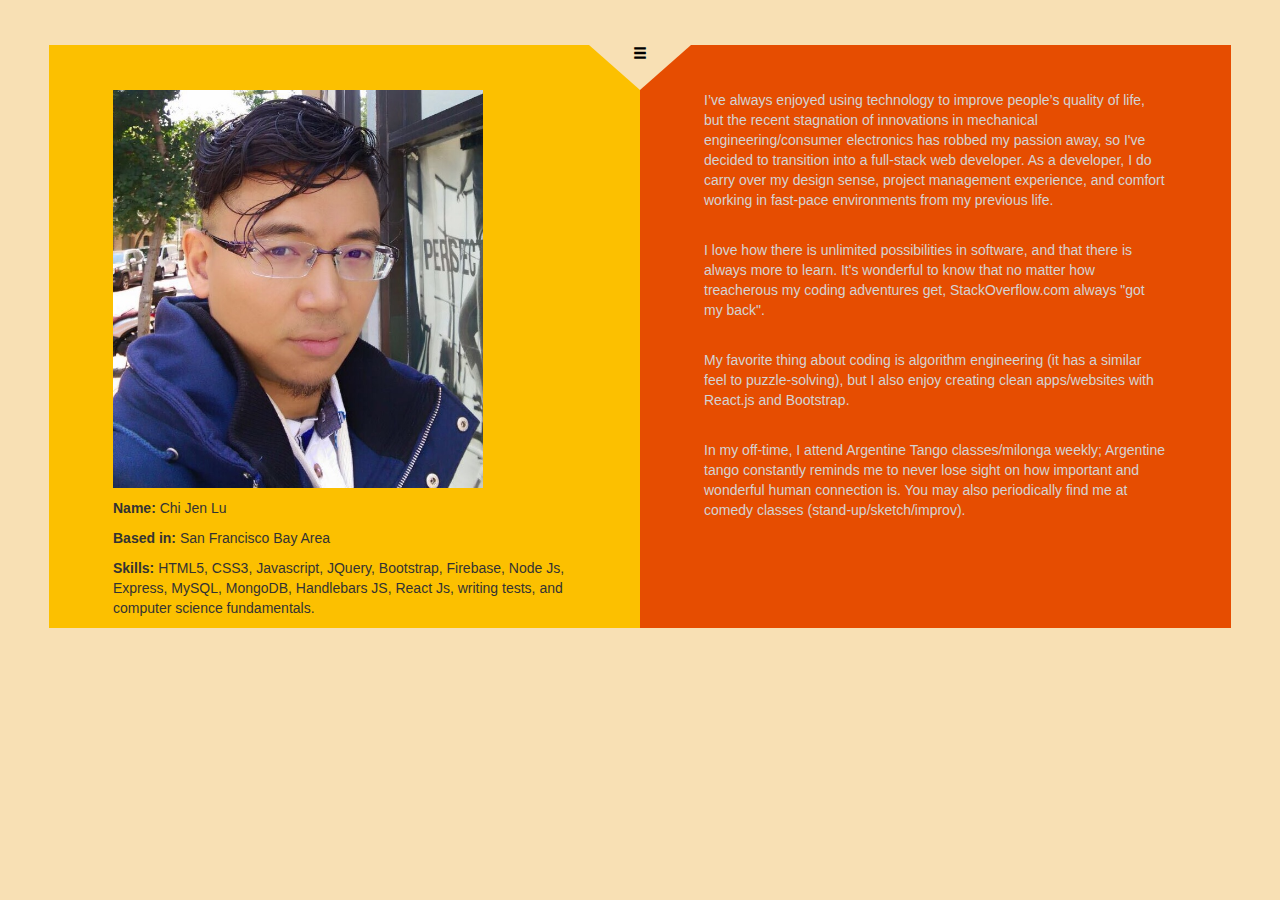
==== about.html @ 038cf8f9 "for grading" ====
<!DOCTYPE html>
<html>
<head>
  <meta name="viewport" content="width=device-width, initial-scale=1">
  <title>chijenlu.com</title>
  <link rel="stylesheet" href="https://maxcdn.bootstrapcdn.com/bootstrap/3.3.6/css/bootstrap.min.css">
  <link rel="stylesheet" type="text/css" href="assets/css/style.css">
</head>

<body>
    <div class='main container-fluid'> 

    <ul class="nav navbar-nav" id='nav'>
      <li class="dropdown">
        <a class="dropdown-toggle" data-toggle="dropdown" href="#" id='burger-a'>
          <span class="glyphicon glyphicon-menu-hamburger"></span>
        </a>
        <ul class="dropdown-menu">
          <li><a href="index.html">Sitemap</a></li>
          <li><a href="portfolio.html">Portfolio</a></li>
          <li><a href="contact.html">Contact Me</a></li>
        </ul>
      </li>
    </ul>
    <div class='row' id='row-about'>
      <div class='col-xs-6 odd' id='about-me-left'>
        <img id='avatar' src='assets/images/avatar.jpg'>
        <p></p>
        <p><strong>Name:</strong> Chi Jen Lu</p>
        <p><strong>Based in:</strong> San Francisco Bay Area</p>
        <p><strong>Skills:</strong> HTML5, CSS3, Javascript, JQuery, Bootstrap, Firebase, Node Js, Express, MySQL, MongoDB, Handlebars JS, React Js, writing tests, and computer science fundamentals. </p>
      </div>
      <div class='col-xs-6 even' id='about-me-right'>
        <p>I’ve always enjoyed using technology to improve people’s quality of life, 
          but the recent stagnation of innovations in mechanical engineering/consumer electronics 
          has robbed my passion away, 
          so I've decided to transition into a full-stack web developer. As a developer, 
          I do carry over my design sense, project management experience, 
          and comfort working in fast-pace environments from my previous life.</p>
        <br>
        <p>I love how there is unlimited possibilities in software, 
          and that there is always more to learn. It's wonderful to know that no matter 
          how treacherous my coding adventures get, StackOverflow.com always "got my back".</p> 
        <br>
        <p>My favorite thing about coding is algorithm engineering 
          (it has a similar feel to puzzle-solving), but I also enjoy 
          creating clean apps/websites with React.js and Bootstrap.</p>
        <br>
        <p>In my off-time, I attend Argentine Tango classes/milonga weekly; 
          Argentine tango constantly reminds me to never lose sight on 
          how important and wonderful human connection is. 
          You may also periodically find me at comedy classes (stand-up/sketch/improv). </p>
      </div>
    </div>
  </div>

  <script src="https://ajax.googleapis.com/ajax/libs/jquery/1.11.3/jquery.min.js"></script>
  <script src="https://maxcdn.bootstrapcdn.com/bootstrap/3.3.7/js/bootstrap.min.js"></script>

</body>
</html>
---- assets/css/style.css ----
html {
    position: relative;
    min-height: 100%;
}

body {
  background-color: #F8E0B4;
  font-family: Helvetica, Arial;
}

h3{
  font-size: 1.2em;
}

a {
  text-decoration:  none;
  color: black
  } 

 .main {
  margin-top: 5vh;
  margin-bottom: 5vh;
  margin-left: 5vw;
  margin-right: 5vw;
  padding: 0
} 

#nav{
  margin: 0
}

.nav{
  position: absolute;
  z-index: 10;
  left: 46%;
  width: 0; 
  height: 0; 
  border-left: 4vw solid transparent;
  border-right: 4vw solid transparent;
  
  border-top: 5vh solid #F8E0B4;
}

.dropdown {
  padding: 0;
  display: flex;
  align-items: center;
  justify-content: center;
  width: 100%;
  bottom: 5vh;
  right: 2vw;
  position:relative
}

.dropdown-menu {
  position: absolute;
  width: 40vw;
  padding: 0;
  right: 30vw
}

#burger-a {
  padding: 0 2vw 0 2vw
}

#burger-a:hover{
  background-color: transparent
}

.glyphicon-menu-hamburger {
  padding: 0;
  display: flex;
  align-items: center;
  justify-content: center;
}

#row1, #row2, #row3, #row4 {
  height: 40vh; 
  z-index: -1;
  margin: 0
}

.odd{
  background-color: #FCC000;
  height: 100%;
  display: flex;
  align-items: center;
  justify-content: center;
  padding: 0;
}

.even{
  background-color: #E64D01;
  height: 100%;
  display: flex;
  align-items: center;
  justify-content: center;
  color: lightgray;
  padding:0
}

#pattern{
  background-image: url(../images/maple.jpg)
}

#welcome-message {
  text-align: left
}

#philosophy-message {
  text-align: right
}

#row-about {
  display: flex;
  display: -webkit-flex;
  justify-content: center;
}

#about-me-left {
  height: 0
}


#about-me-right, #about-me-left {
  -webkit-flex:1;
  flex: 1;
  text-align: left;
  display: block;
  padding: 5vh 5vw 0 5vw;
  font-size: 1em;
  float: none;
  height: auto;
}

#contact-me-left, #contact-me-right {
  padding: 10vh 5vw 10vh 5vw;
  height: 90vh;
  display: block;
  text-align: center
}
#avatar {
  width: 80%
}

#email {
  width: 10vw;
  margin-top:4vh;
  min-height: 75px;
  min-width: 75px
}

::-webkit-input-placeholder { color:#D3D3D3; }
::-moz-placeholder { color:#D3D3D3; } /* firefox 19+ */
:-ms-input-placeholder { color:#D3D3D3; } /* ie */
input:-moz-placeholder { color:#D3D3D3; }

@media (min-width: 992px)  {
}

@media (min-width: 768px) and (max-width: 991px) {
}


@media (max-width: 690px){
  .main {
  margin-left:5vh;
  margin-right:5vh;
  }
  .even, .odd {
    width: 100%;
    background-color: #FCC000;
  }
  
  #title, #portfolio, #philosophy, #social-network, #about-me-right, #contact-me-right{
    background-color: #E64D01;
  }

}
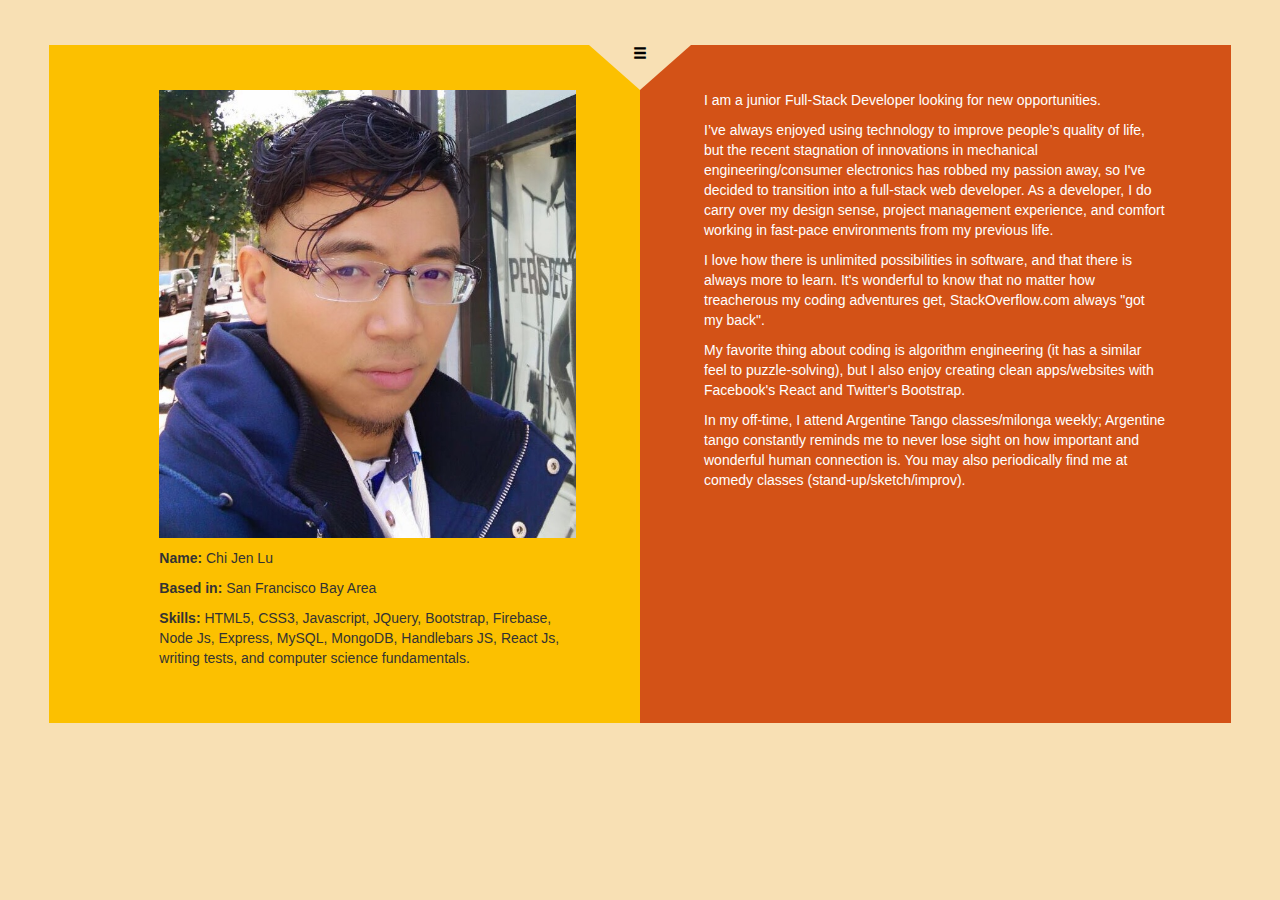
==== commit be8df128: "site-map and about-me completely done" ====
--- a/about.html
+++ b/about.html
@@ -16,36 +16,37 @@
           <span class="glyphicon glyphicon-menu-hamburger"></span>
         </a>
         <ul class="dropdown-menu">
-          <li><a href="index.html">Sitemap</a></li>
-          <li><a href="portfolio.html">Portfolio</a></li>
-          <li><a href="contact.html">Contact Me</a></li>
+          <li><a class='need-background' href="index.html">Sitemap</a></li>
+          <li><a class='need-background' href="portfolio.html">Portfolio</a></li>
+          <li><a class='need-background' href="contact.html">Contact Me</a></li>
         </ul>
       </li>
     </ul>
     <div class='row' id='row-about'>
       <div class='col-xs-6 odd' id='about-me-left'>
-        <img id='avatar' src='assets/images/avatar.jpg'>
-        <p></p>
-        <p><strong>Name:</strong> Chi Jen Lu</p>
-        <p><strong>Based in:</strong> San Francisco Bay Area</p>
-        <p><strong>Skills:</strong> HTML5, CSS3, Javascript, JQuery, Bootstrap, Firebase, Node Js, Express, MySQL, MongoDB, Handlebars JS, React Js, writing tests, and computer science fundamentals. </p>
+          <img id='avatar' src='assets/images/avatar.jpg'>
+          <p></p>
+          <div id='bio-container'>
+            <p></p>
+            <p><strong>Name:</strong> Chi Jen Lu</p>
+            <p><strong>Based in:</strong> San Francisco Bay Area</p>
+            <p><strong>Skills:</strong> HTML5, CSS3, Javascript, JQuery, Bootstrap, Firebase, Node Js, Express, MySQL, MongoDB, Handlebars JS, React Js, writing tests, and computer science fundamentals. </p>
+          </div>
       </div>
       <div class='col-xs-6 even' id='about-me-right'>
+        <p>I am a junior Full-Stack Developer looking for new opportunities.</p>
         <p>I’ve always enjoyed using technology to improve people’s quality of life, 
           but the recent stagnation of innovations in mechanical engineering/consumer electronics 
           has robbed my passion away, 
           so I've decided to transition into a full-stack web developer. As a developer, 
           I do carry over my design sense, project management experience, 
           and comfort working in fast-pace environments from my previous life.</p>
-        <br>
         <p>I love how there is unlimited possibilities in software, 
           and that there is always more to learn. It's wonderful to know that no matter 
           how treacherous my coding adventures get, StackOverflow.com always "got my back".</p> 
-        <br>
         <p>My favorite thing about coding is algorithm engineering 
           (it has a similar feel to puzzle-solving), but I also enjoy 
-          creating clean apps/websites with React.js and Bootstrap.</p>
-        <br>
+          creating clean apps/websites with Facebook's React and Twitter's Bootstrap.</p>
         <p>In my off-time, I attend Argentine Tango classes/milonga weekly; 
           Argentine tango constantly reminds me to never lose sight on 
           how important and wonderful human connection is. 
--- a/assets/css/style.css
+++ b/assets/css/style.css
@@ -17,7 +17,8 @@
   color: black
   } 
 
- .main {
+/* container-fluid */
+.main {
   margin-top: 5vh;
   margin-bottom: 5vh;
   margin-left: 5vw;
@@ -25,11 +26,9 @@
   padding: 0
 } 
 
+/* triangle nav bar  */
 #nav{
-  margin: 0
-}
-
-.nav{
+  margin: 0;
   position: absolute;
   z-index: 10;
   left: 46%;
@@ -37,7 +36,6 @@
   height: 0; 
   border-left: 4vw solid transparent;
   border-right: 4vw solid transparent;
-  
   border-top: 5vh solid #F8E0B4;
 }
 
@@ -58,6 +56,12 @@
   padding: 0;
   right: 30vw
 }
+.glyphicon-menu-hamburger {
+  padding: 0;
+  display: flex;
+  align-items: center;
+  justify-content: center;
+}
 
 #burger-a {
   padding: 0 2vw 0 2vw
@@ -67,13 +71,7 @@
   background-color: transparent
 }
 
-.glyphicon-menu-hamburger {
-  padding: 0;
-  display: flex;
-  align-items: center;
-  justify-content: center;
-}
-
+/* individual rows */
 #row1, #row2, #row3, #row4 {
   height: 40vh; 
   z-index: -1;
@@ -83,6 +81,7 @@
 .odd{
   background-color: #FCC000;
   height: 100%;
+  display: -webkit-flex;
   display: flex;
   align-items: center;
   justify-content: center;
@@ -90,12 +89,13 @@
 }
 
 .even{
-  background-color: #E64D01;
+  background-color: #D35217;
   height: 100%;
-  display: flex;
-  align-items: center;
-  justify-content: center;
-  color: lightgray;
+  display: -webkit-flex;
+  display: flex;
+  align-items: center;
+  justify-content: center;
+  color: white;
   padding:0
 }
 
@@ -103,6 +103,14 @@
   background-image: url(../images/maple.jpg)
 }
 
+#title{
+  background-image: url(../images/warm-home.png)
+}
+
+#pattern, #title {
+  background-size: 100% 100%
+}
+
 #welcome-message {
   text-align: left
 }
@@ -116,18 +124,13 @@
   display: -webkit-flex;
   justify-content: center;
 }
-
-#about-me-left {
-  height: 0
-}
-
 
 #about-me-right, #about-me-left {
   -webkit-flex:1;
   flex: 1;
   text-align: left;
   display: block;
-  padding: 5vh 5vw 0 5vw;
+  padding: 5vh 5vw 5vh 5vw;
   font-size: 1em;
   float: none;
   height: auto;
@@ -139,9 +142,11 @@
   display: block;
   text-align: center
 }
-#avatar {
-  width: 80%
-}
+#avatar, #bio-container{
+  width: 90%;
+  float: right
+}
+
 
 #email {
   width: 10vw;
@@ -150,6 +155,46 @@
   min-width: 75px
 }
 
+#linkedin {
+  height: 10vh;
+  width: auto;
+}
+
+#github {
+  height: 9vh;
+  width: auto;
+}
+
+#portfolio-icon, #business-card-icon {
+  height: 12vh;
+  width: auto;
+}
+
+#avatar-icon {
+   height: 10vh;
+  width: auto;
+}
+
+.flex-wrap {
+   flex-wrap: wrap;
+   align-content: center;
+}
+
+ #social-h3 {
+  margin-top: 0;
+  margin-bottom: 0
+} 
+.div-images {
+  text-align: center;
+  width: 100%
+}
+
+
+#github-a, #linkedin-a {
+  display: inline-block
+}
+
+
 ::-webkit-input-placeholder { color:#D3D3D3; }
 ::-moz-placeholder { color:#D3D3D3; } /* firefox 19+ */
 :-ms-input-placeholder { color:#D3D3D3; } /* ie */
@@ -162,7 +207,7 @@
 }
 
 
-@media (max-width: 690px){
+@media (max-width: 480px){
   .main {
   margin-left:5vh;
   margin-right:5vh;
@@ -173,8 +218,30 @@
   }
   
   #title, #portfolio, #philosophy, #social-network, #about-me-right, #contact-me-right{
-    background-color: #E64D01;
-  }
-
-}
-
+    background-color: #D35217;
+  }
+
+  #portfolio, #social-network {
+    color: white
+  }
+  /* about page */
+  #avatar, #bio-container{
+    float: none
+  }
+
+  #about-me-left {
+    height: auto;
+  }
+  .need-background {
+    background-color: white
+  }
+
+  #row-about {
+    display:table
+  }
+
+  #avatar, #bio-container{
+  width: 100%;
+  }
+}
+
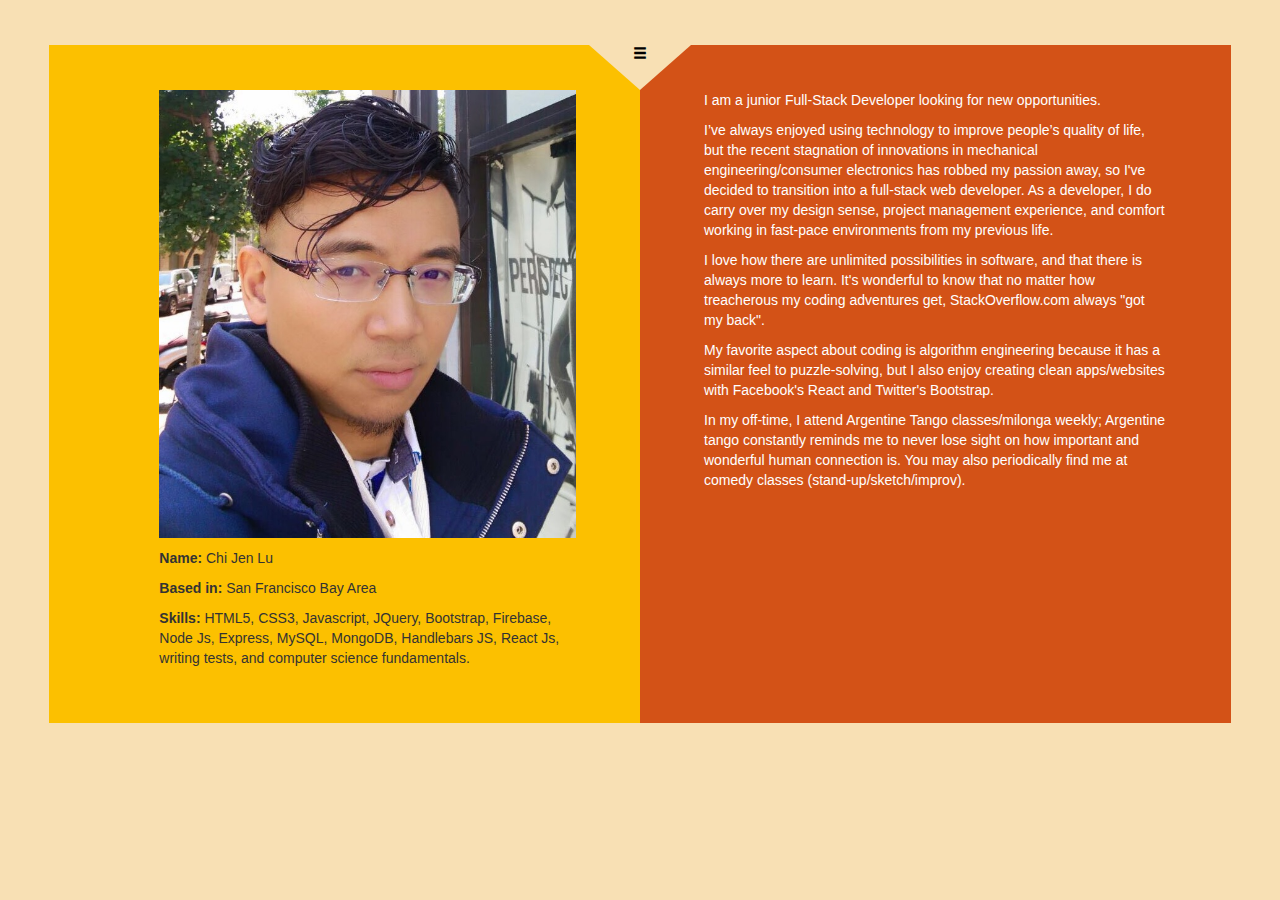
==== commit 3ec8d0aa: "removing CNAME" ====
--- a/about.html
+++ b/about.html
@@ -8,7 +8,7 @@
 </head>
 
 <body>
-    <div class='main container-fluid'> 
+  <div class='main container-fluid'> 
 
     <ul class="nav navbar-nav" id='nav'>
       <li class="dropdown">
@@ -22,6 +22,7 @@
         </ul>
       </li>
     </ul>
+
     <div class='row' id='row-about'>
       <div class='col-xs-6 odd' id='about-me-left'>
           <img id='avatar' src='assets/images/avatar.jpg'>
@@ -41,11 +42,11 @@
           so I've decided to transition into a full-stack web developer. As a developer, 
           I do carry over my design sense, project management experience, 
           and comfort working in fast-pace environments from my previous life.</p>
-        <p>I love how there is unlimited possibilities in software, 
+        <p>I love how there are unlimited possibilities in software, 
           and that there is always more to learn. It's wonderful to know that no matter 
           how treacherous my coding adventures get, StackOverflow.com always "got my back".</p> 
-        <p>My favorite thing about coding is algorithm engineering 
-          (it has a similar feel to puzzle-solving), but I also enjoy 
+        <p>My favorite aspect about coding is algorithm engineering because
+          it has a similar feel to puzzle-solving, but I also enjoy 
           creating clean apps/websites with Facebook's React and Twitter's Bootstrap.</p>
         <p>In my off-time, I attend Argentine Tango classes/milonga weekly; 
           Argentine tango constantly reminds me to never lose sight on 
@@ -53,6 +54,7 @@
           You may also periodically find me at comedy classes (stand-up/sketch/improv). </p>
       </div>
     </div>
+
   </div>
 
   <script src="https://ajax.googleapis.com/ajax/libs/jquery/1.11.3/jquery.min.js"></script>
--- a/assets/css/style.css
+++ b/assets/css/style.css
@@ -41,6 +41,7 @@
 
 .dropdown {
   padding: 0;
+  display: -webkit-flex;
   display: flex;
   align-items: center;
   justify-content: center;
@@ -58,6 +59,7 @@
 }
 .glyphicon-menu-hamburger {
   padding: 0;
+  display: -webkit-flex;
   display: flex;
   align-items: center;
   justify-content: center;
@@ -149,10 +151,9 @@
 
 
 #email {
-  width: 10vw;
-  margin-top:4vh;
-  min-height: 75px;
-  min-width: 75px
+  width: 8vw;
+  min-height: 60px;
+  min-width: 60px
 }
 
 #linkedin {
@@ -194,6 +195,13 @@
   display: inline-block
 }
 
+.need-background, .dropdown-menu {
+  background-color: rgba(255,255,255,  0.6) 
+}
+
+.white-text {
+  color: white
+}
 
 ::-webkit-input-placeholder { color:#D3D3D3; }
 ::-moz-placeholder { color:#D3D3D3; } /* firefox 19+ */
@@ -215,10 +223,12 @@
   .even, .odd {
     width: 100%;
     background-color: #FCC000;
+    color: black
   }
   
-  #title, #portfolio, #philosophy, #social-network, #about-me-right, #contact-me-right{
+  #title, #portfolio, #philosophy, #social-network, #about-me-right, #contact-me-right, #RPS{
     background-color: #D35217;
+    color: white
   }
 
   #portfolio, #social-network {
@@ -232,9 +242,7 @@
   #about-me-left {
     height: auto;
   }
-  .need-background {
-    background-color: white
-  }
+  
 
   #row-about {
     display:table
@@ -243,5 +251,9 @@
   #avatar, #bio-container{
   width: 100%;
   }
-}
-
+
+  #contact-me-left, #contact-me-right {
+    height: 45vh
+  }
+}
+
